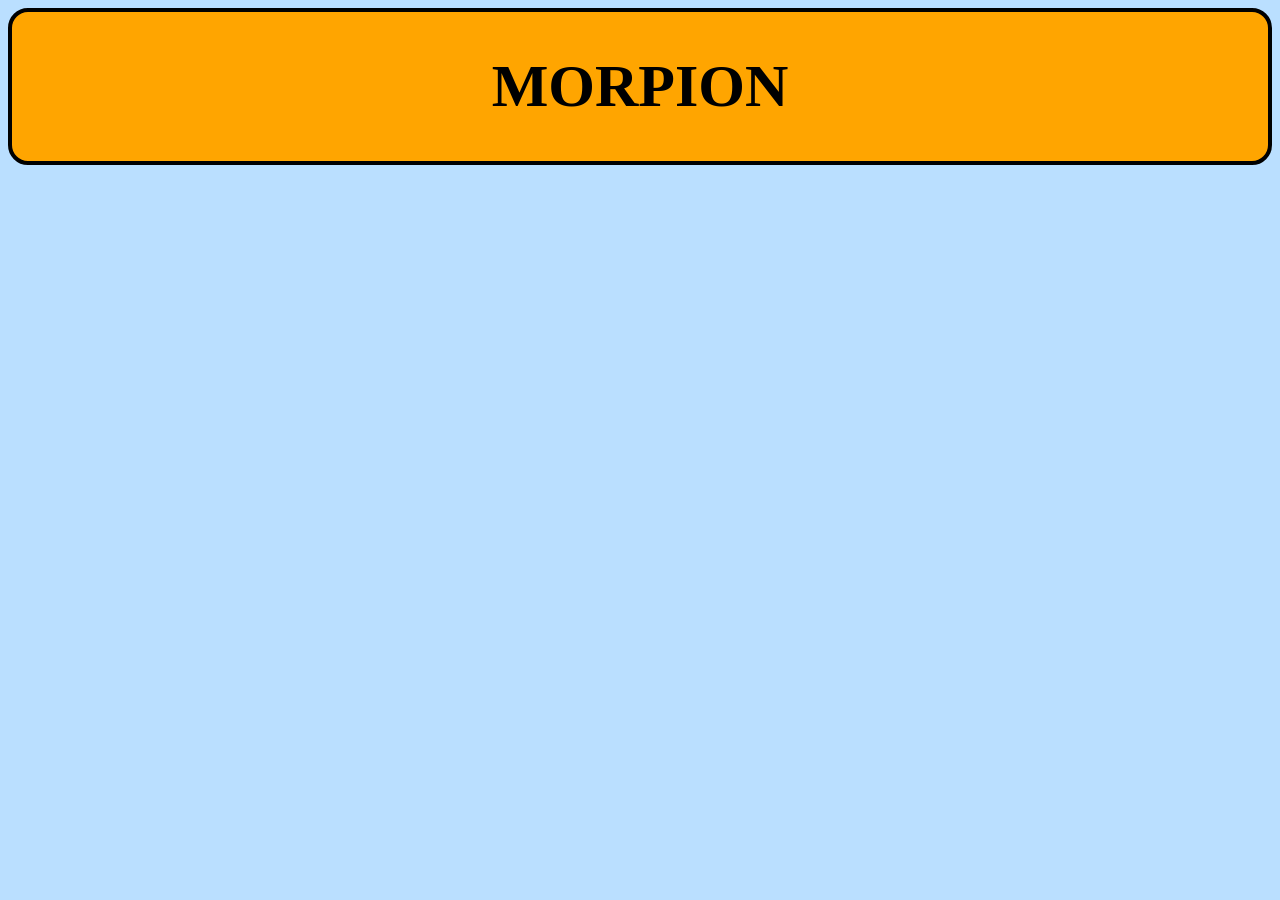
==== public/games/tictactoe/index.html @ 99897ab6 "beginning html/css" ====
<!DOCTYPE html>
<html lang="fr">
<head>
    <meta charset="UTF-8">
    <meta name="viewport" content="width=device-width, initial-scale=1.0">
    <title>Tic-Tac-Toe</title>
    <link rel="stylesheet" href="tictactoe.css">
</head>
<body>
    <header>
        <h1>MORPION</h1>
    </header>
    <main>
        <div class="tictactoe">
            
        </div>
    </main>
</body>
</html>
---- public/games/tictactoe/tictactoe.css ----
body{
    background-color:rgb(186, 223, 255);
}

header{
    display: flex;
    justify-content : center;
    font-size: 30px;
    
    background-color: orange;
    border: 4px solid black;
    border-radius: 20px;
}

.tictactoe{
    display: flex;
    justify-content: center;
}
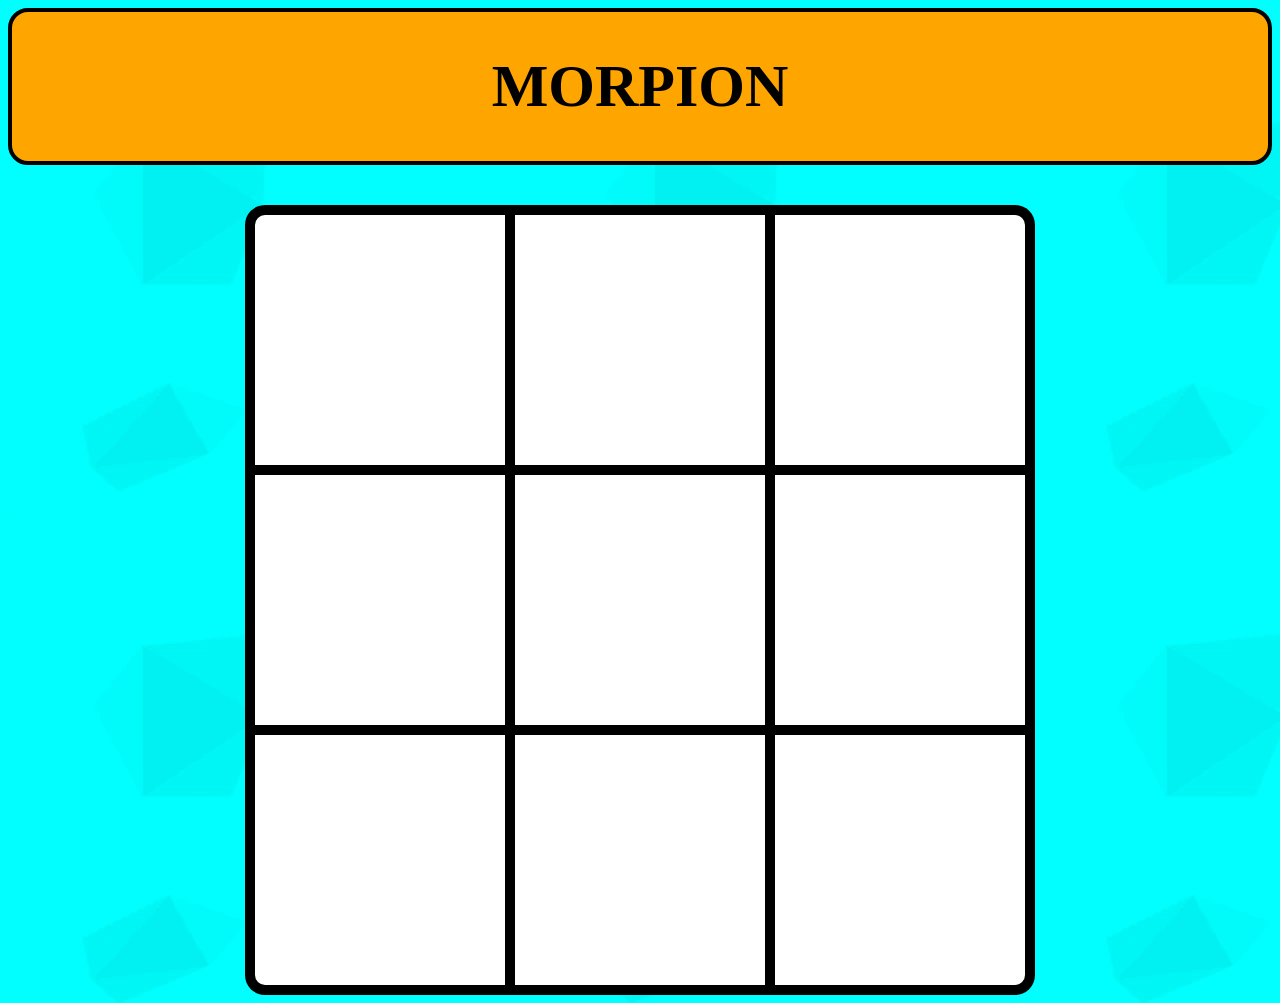
==== commit d6b83c49: "update HTML/CSS & add assets" ====
--- a/public/games/tictactoe/index.html
+++ b/public/games/tictactoe/index.html
@@ -11,9 +11,21 @@
         <h1>MORPION</h1>
     </header>
     <main>
+        <aside>
+
+        </aside>
         <div class="tictactoe">
-            
+            <img class="cell" id="0" src=""/>
+            <img class="cell" id="1" src=""/>
+            <img class="cell" id="2" src=""/>
+            <img class="cell" id="3" src=""/>
+            <img class="cell" id="4" src=""/>
+            <img class="cell" id="5" src=""/>
+            <img class="cell" id="6" src=""/>
+            <img class="cell" id="7" src=""/>
+            <img class="cell" id="8" src=""/>
         </div>
     </main>
+    <script src="tictactoe.js"></script>
 </body>
 </html>
--- a/public/games/tictactoe/tictactoe.css
+++ b/public/games/tictactoe/tictactoe.css
@@ -1,5 +1,6 @@
 body{
-    background-color:rgb(186, 223, 255);
+    background-image: url('../../assets/fond.webp');
+    background-repeat: repeat;
 }
 
 header{
@@ -12,7 +13,41 @@
     border-radius: 20px;
 }
 
-.tictactoe{
+main{
     display: flex;
     justify-content: center;
+    margin-top: 40px;
+}
+
+.tictactoe{
+    display: grid;
+    grid-template-columns: repeat(3, 250px);
+    grid-template-rows: repeat(3, 250px);
+    grid-gap: 10px;
+    padding: 10px;
+
+    background-color: black;
+    border-radius: 20px;
+    
+}
+
+.cell{
+    background-color: white;
+    height: 100%;
+}
+
+.cell:first-child { 
+    border-top-left-radius: 10px; 
+}
+
+.cell:nth-child(3) { 
+    border-top-right-radius: 10px;
+}
+
+.cell:nth-child(7) { 
+    border-bottom-left-radius: 10px;
+}
+
+.cell:last-child { 
+    border-bottom-right-radius: 10px;
 }
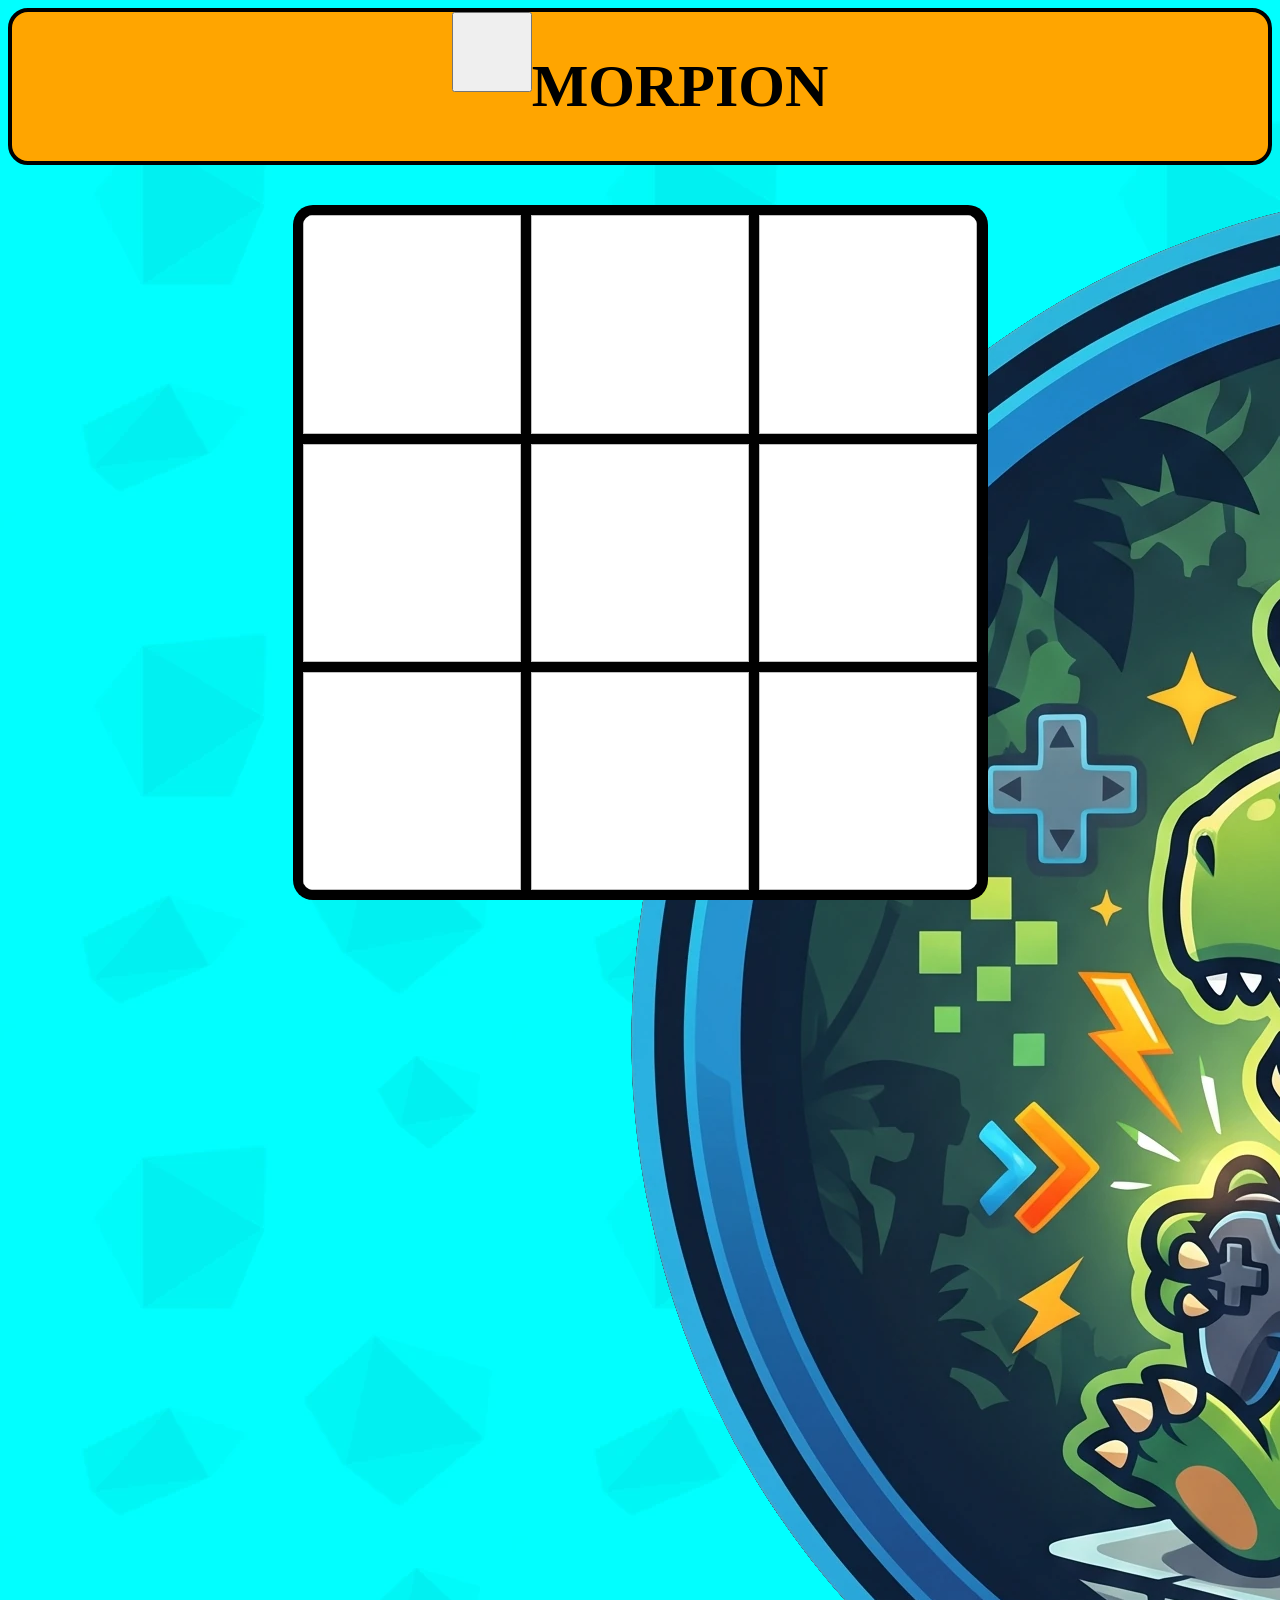
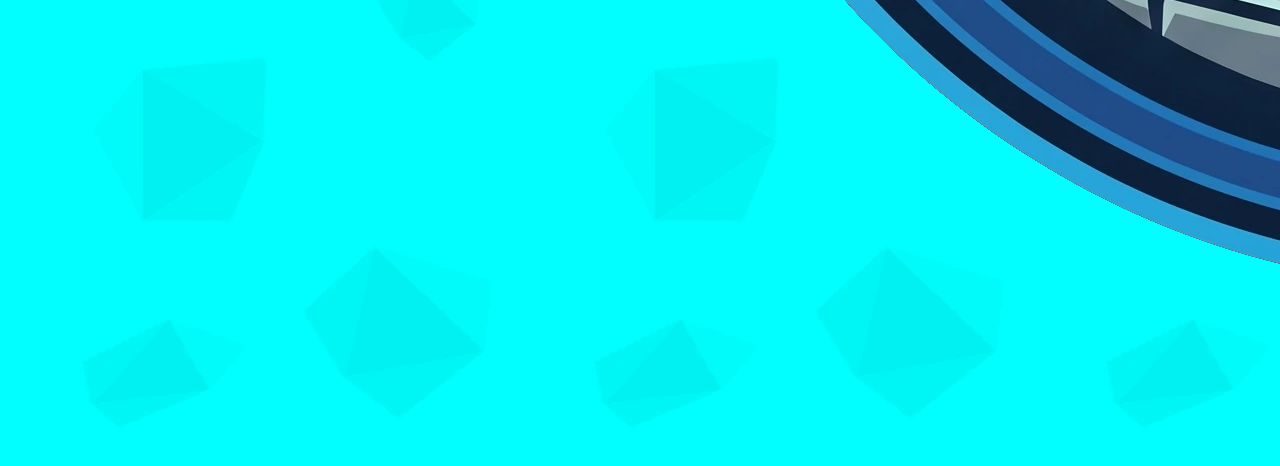
==== commit 23f0eb40: "add main page" ====
--- a/public/games/tictactoe/index.html
+++ b/public/games/tictactoe/index.html
@@ -4,10 +4,14 @@
     <meta charset="UTF-8">
     <meta name="viewport" content="width=device-width, initial-scale=1.0">
     <title>Tic-Tac-Toe</title>
+    <link rel="stylesheet" href="../../css/style.css">
     <link rel="stylesheet" href="tictactoe.css">
 </head>
 <body>
     <header>
+        <button>
+            <img src="../../assets/logo.webp" alt="Accueil">
+        </button>
         <h1>MORPION</h1>
     </header>
     <main>
@@ -15,15 +19,21 @@
 
         </aside>
         <div class="tictactoe">
-            <img class="cell" id="0" src=""/>
-            <img class="cell" id="1" src=""/>
-            <img class="cell" id="2" src=""/>
-            <img class="cell" id="3" src=""/>
-            <img class="cell" id="4" src=""/>
-            <img class="cell" id="5" src=""/>
-            <img class="cell" id="6" src=""/>
-            <img class="cell" id="7" src=""/>
-            <img class="cell" id="8" src=""/>
+            <img class="cell" id="0" />
+            <img class="cell" id="1" />
+            <img class="cell" id="2" />
+            <img class="cell" id="3" />
+            <img class="cell" id="4" />
+            <img class="cell" id="5" />
+            <img class="cell" id="6" />
+            <img class="cell" id="7" />
+            <img class="cell" id="8" />
+        </div>
+        <div id="modal-victory">
+            <div class="modal-content">
+                <h2 id="texte-victory">Joueur ? a gagné !</h2>
+                <button id="replay">Rejouer</button>
+            </div>
         </div>
     </main>
     <script src="tictactoe.js"></script>
--- a/public/css/style.css
+++ b/public/css/style.css
@@ -0,0 +1,30 @@
+body{
+    background-image: url('../assets/fond.webp');
+    background-repeat: repeat;
+}
+
+header{
+    display: flex;
+    justify-content : center;
+    font-size: 30px;
+    
+    background-color: orange;
+    border: 4px solid black;
+    border-radius: 20px;
+}
+
+header>button{
+    max-height: 80px;
+    max-width: 80px;
+}
+
+header>button>image{
+    max-height: 80px;
+    max-width: 80px;
+}
+
+main{
+    display: flex;
+    justify-content: center;
+    margin-top: 40px;
+}
--- a/public/games/tictactoe/tictactoe.css
+++ b/public/games/tictactoe/tictactoe.css
@@ -1,39 +1,28 @@
-body{
-    background-image: url('../../assets/fond.webp');
-    background-repeat: repeat;
-}
-
-header{
-    display: flex;
-    justify-content : center;
-    font-size: 30px;
-    
-    background-color: orange;
-    border: 4px solid black;
-    border-radius: 20px;
-}
-
-main{
-    display: flex;
-    justify-content: center;
-    margin-top: 40px;
+header>h1{
+    justify-content: flex-start;
 }
 
 .tictactoe{
     display: grid;
-    grid-template-columns: repeat(3, 250px);
-    grid-template-rows: repeat(3, 250px);
+
+    width: 75vmin; 
+    height: 75vmin;
+
+    grid-template-columns: repeat(3, 1fr);
+    grid-template-rows: repeat(3, 1fr);
     grid-gap: 10px;
     padding: 10px;
 
     background-color: black;
     border-radius: 20px;
-    
+    position: relative;
 }
 
 .cell{
     background-color: white;
     height: 100%;
+    width: 100%;
+    object-fit: contain;
 }
 
 .cell:first-child { 
@@ -50,4 +39,62 @@
 
 .cell:last-child { 
     border-bottom-right-radius: 10px;
+}
+
+#victory-line {
+    position: absolute;
+    background-color: red;
+    z-index: 10;
+    border-radius: 5px;
+    
+    transition: all 0.5s ease-in-out;
+}
+
+#modal-victory {
+    position: fixed;
+    top: 0;
+    left: 0;
+    width: 100vw;
+    height: 100vh;
+    background-color: rgba(0, 0, 0, 0.7);
+    display: flex;
+    justify-content: center;
+    align-items: center;
+    z-index: 100;
+    
+    opacity: 0;
+    visibility: hidden;
+    transition: all 0.3s ease;
+}
+
+.modal-content {
+    background-color: white;
+    padding: 40px;
+    border-radius: 15px;
+    text-align: center;
+    box-shadow: 0 5px 20px rgba(0,0,0,0.5);
+    
+    transform: scale(0.1);
+    
+    transition: transform 0.5s cubic-bezier(0.175, 0.885, 0.32, 1.275);
+}
+
+#modal-victory.active {
+    opacity: 1;
+    visibility: visible;
+}
+
+#modal-victory.active .modal-content {
+    transform: scale(1);
+}
+
+#replay {
+    margin-top: 20px;
+    padding: 10px 20px;
+    font-size: 1.2em;
+    cursor: pointer;
+    border: none;
+    border-radius: 8px;
+    background-color: #333;
+    color: white;
 }
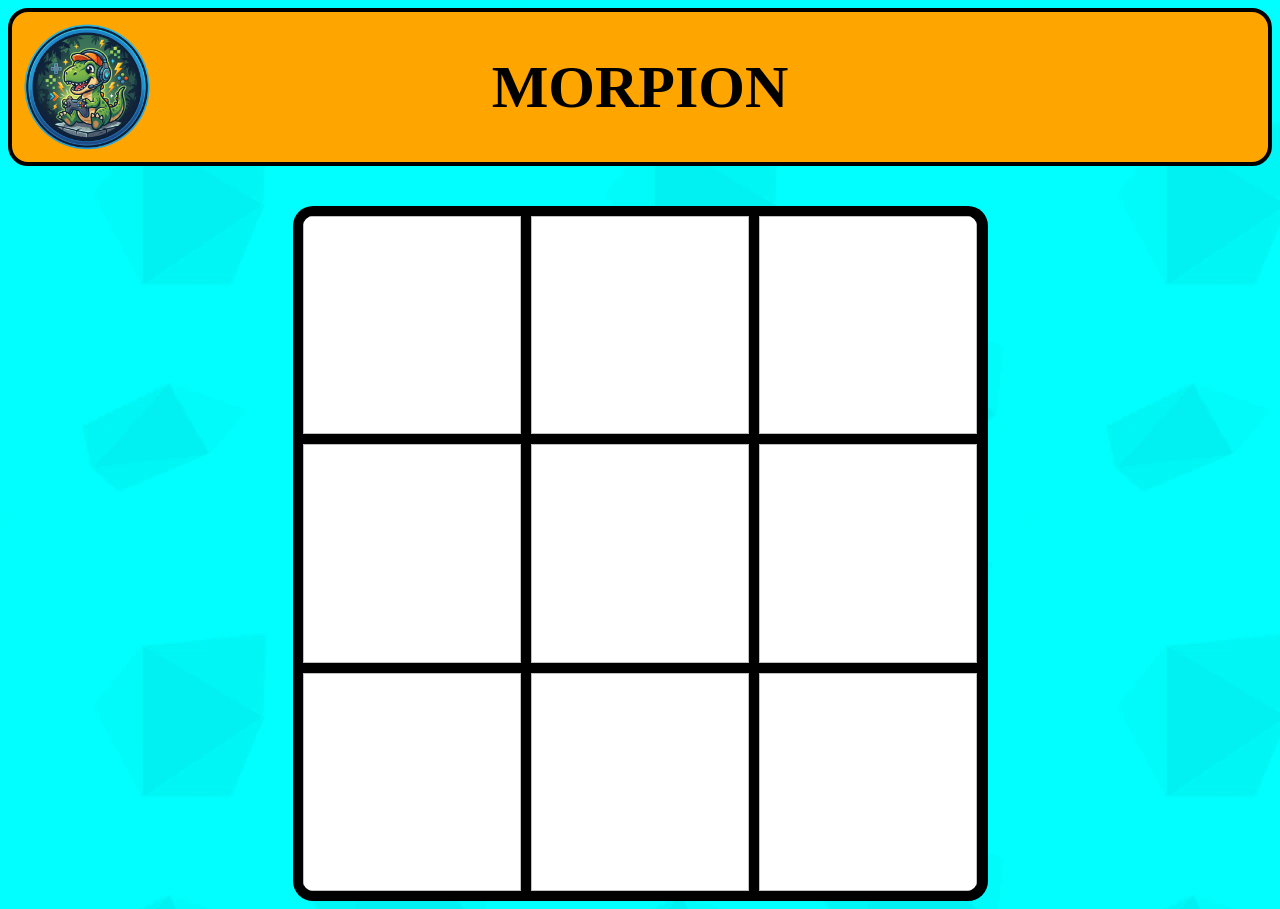
==== commit 623886e7: "add games buttons" ====
--- a/public/games/tictactoe/index.html
+++ b/public/games/tictactoe/index.html
@@ -9,9 +9,9 @@
 </head>
 <body>
     <header>
-        <button>
+        <a href="../../index.html">
             <img src="../../assets/logo.webp" alt="Accueil">
-        </button>
+        </a>
         <h1>MORPION</h1>
     </header>
     <main>
--- a/public/css/style.css
+++ b/public/css/style.css
@@ -4,27 +4,49 @@
 }
 
 header{
-    display: flex;
-    justify-content : center;
-    font-size: 30px;
+    display: grid;
+    grid-template-columns: 1fr 1fr 1fr;
+    align-items: center;
+    
     
     background-color: orange;
     border: 4px solid black;
     border-radius: 20px;
 }
 
-header>button{
-    max-height: 80px;
-    max-width: 80px;
+header > h1{
+    justify-self: center;
+    font-size: 60px;
 }
 
-header>button>image{
-    max-height: 80px;
-    max-width: 80px;
+header > a {
+    height: 150px; 
+    width: 150px;
+}
+
+header > a > img {
+    width: 100%;
+    height: 100%;
+    object-fit: contain; 
 }
 
 main{
     display: flex;
     justify-content: center;
     margin-top: 40px;
+}
+
+.games{
+    width: 90%;
+
+    display: grid;
+    grid-template-columns: repeat(auto-fit, minmax(200px, 1fr));
+    justify-content: center;
+    gap: 1em;
+}
+
+.games img{
+    width: 100%;
+    height: 100%;
+    object-fit: contain; 
 }
--- a/public/games/tictactoe/tictactoe.css
+++ b/public/games/tictactoe/tictactoe.css
@@ -1,6 +1,4 @@
-header>h1{
-    justify-content: flex-start;
-}
+
 
 .tictactoe{
     display: grid;
